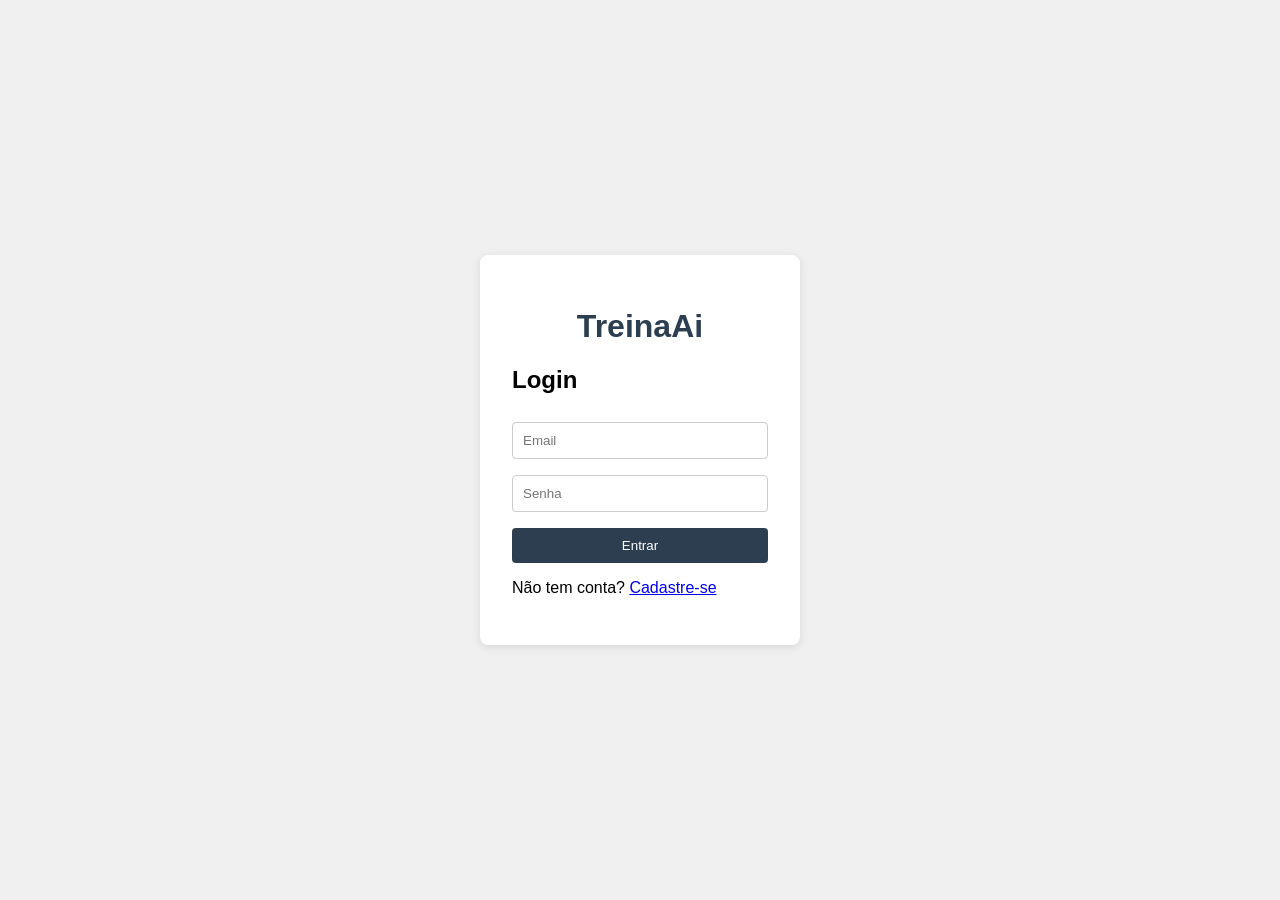
==== frontend/index.html @ c03252b3 "adiciona tela do professor com alunos inscritos" ====
<!DOCTYPE html>
<html lang="pt-br">
<head>
    <meta charset="UTF-8">
    <title>TreinaAi</title>
    <link rel="stylesheet" href="style.css">
</head>
<body>
    <div class="container">
        <h1>TreinaAi</h1>

        <div id="form-login">
            <h2>Login</h2>
            <input type="email" id="login-email" placeholder="Email">
            <input type="password" id="login-senha" placeholder="Senha">
            <button onclick="fazerLogin()">Entrar</button>
            <p>Não tem conta? <a href="#" onclick="mostrarCadastro()">Cadastre-se</a></p>
        </div>

        <div id="form-cadastro" style="display: none;">
            <h2>Cadastro</h2>
            <input type="text" id="cadastro-nome" placeholder="Nome">
            <input type="email" id="cadastro-email" placeholder="Email">
            <input type="password" id="cadastro-senha" placeholder="Senha">
            
            <button onclick="fazerCadastro()">Cadastrar</button>
            <p>Já tem conta? <a href="#" onclick="mostrarLogin()">Fazer login</a></p>
        </div>
    </div>

    <script src="app.js"></script>
</body>
</html>
---- frontend/style.css ----
* {
    box-sizing: border-box;
    font-family: Arial, sans-serif;
}

body {
    background-color: #f0f0f0;
    display: flex;
    justify-content: center;
    align-items: center;
    height: 100vh;
    margin: 0;
}

.container {
    background: white;
    padding: 32px;
    border-radius: 8px;
    box-shadow: 0 2px 10px rgba(0, 0, 0, 0.1);
    width: 320px;
}

h1 {
    text-align: center;
    color: #2c3e50;
}

input {
    width: 100%;
    padding: 10px;
    margin: 8px 0;
    border: 1px solid #ccc;
    border-radius: 4px;
}

button {
    width: 100%;
    padding: 10px;
    background-color: #2c3e50;
    color: white;
    border: none;
    border-radius: 4px;
    cursor: pointer;
    margin-top: 8px;
}

button:hover {
    background-color: #1a252f;
}

label {
    display: flex;
    align-items: center;
    gap: 6px;
    margin: 8px 0;
}

label input {
    width: auto;
}

.erro {
    color: #e74c3c;
    font-size: 14px;
    margin-top: 8px;
}

.sucesso {
    color: #27ae60;
    font-size: 14px;
    margin-top: 8px;
}
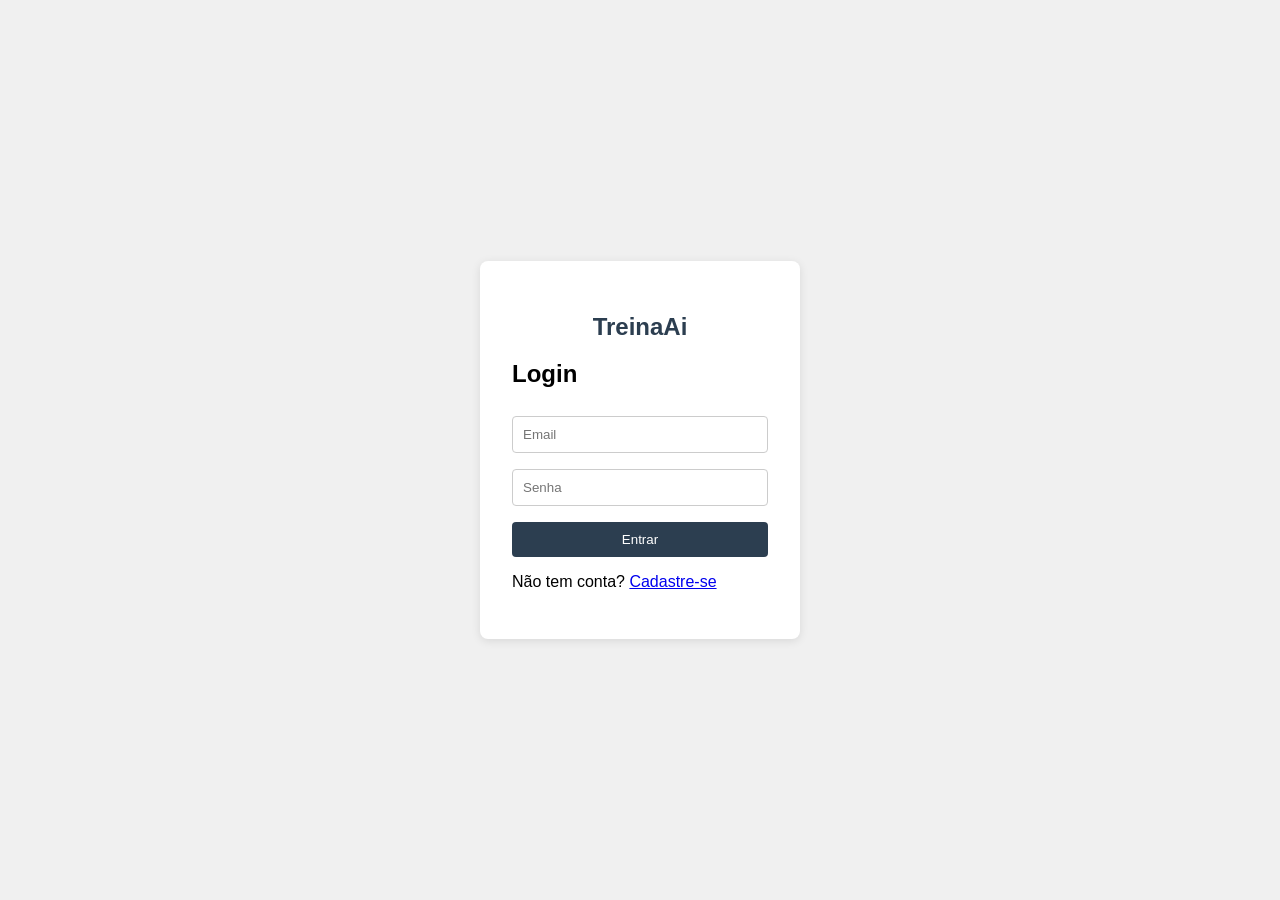
==== commit bf472503: "feature: unifica telas do frontend em uma pagina" ====
--- a/frontend/index.html
+++ b/frontend/index.html
@@ -2,32 +2,81 @@
 <html lang="pt-br">
 <head>
     <meta charset="UTF-8">
+    <meta name="viewport" content="width=device-width, initial-scale=1">
     <title>TreinaAi</title>
     <link rel="stylesheet" href="style.css">
 </head>
 <body>
-    <div class="container">
-        <h1>TreinaAi</h1>
+    <main>
+        <section id="tela-autenticacao" class="container">
+            <h1>TreinaAi</h1>
 
-        <div id="form-login">
-            <h2>Login</h2>
-            <input type="email" id="login-email" placeholder="Email">
-            <input type="password" id="login-senha" placeholder="Senha">
-            <button onclick="fazerLogin()">Entrar</button>
-            <p>Não tem conta? <a href="#" onclick="mostrarCadastro()">Cadastre-se</a></p>
-        </div>
+            <div id="form-login">
+                <h2>Login</h2>
+                <input type="email" id="login-email" placeholder="Email">
+                <input type="password" id="login-senha" placeholder="Senha">
+                <button onclick="fazerLogin()">Entrar</button>
+                <p>Não tem conta? <a href="#" onclick="mostrarCadastro()">Cadastre-se</a></p>
+            </div>
 
-        <div id="form-cadastro" style="display: none;">
-            <h2>Cadastro</h2>
-            <input type="text" id="cadastro-nome" placeholder="Nome">
-            <input type="email" id="cadastro-email" placeholder="Email">
-            <input type="password" id="cadastro-senha" placeholder="Senha">
-            
-            <button onclick="fazerCadastro()">Cadastrar</button>
-            <p>Já tem conta? <a href="#" onclick="mostrarLogin()">Fazer login</a></p>
+            <div id="form-cadastro" style="display: none;">
+                <h2>Cadastro</h2>
+                <input type="text" id="cadastro-nome" placeholder="Nome">
+                <input type="email" id="cadastro-email" placeholder="Email">
+                <input type="password" id="cadastro-senha" placeholder="Senha">
+                <button onclick="fazerCadastro()">Cadastrar</button>
+                <p>Já tem conta? <a href="#" onclick="mostrarLogin()">Fazer login</a></p>
+            </div>
+        </section>
+
+        <section id="tela-horarios" class="container container-horarios" style="display: none;">
+            <div class="topo">
+                <h1>TreinaAi</h1>
+                <button class="btn-sair" onclick="sair()">Sair</button>
+            </div>
+
+            <p>Olá, <strong id="nome-usuario"></strong>!</p>
+            <div id="link-professor" style="display: none;">
+                <p><a href="#" onclick="mostrarTelaProfessor()">Ver alunos inscritos nos meus horários</a></p>
+            </div>
+
+            <h2>Horários disponíveis</h2>
+            <div id="lista-horarios">
+                <p>Carregando...</p>
+            </div>
+
+            <h2>Meus agendamentos</h2>
+            <div id="lista-meus-agendamentos">
+                <p>Carregando...</p>
+            </div>
+        </section>
+
+        <section id="tela-professor" class="container container-horarios" style="display: none;">
+            <div class="topo">
+                <h1>TreinaAi</h1>
+                <button class="btn-sair" onclick="sair()">Sair</button>
+            </div>
+
+            <p><a href="#" onclick="mostrarTelaHorarios()">← Voltar para horários</a></p>
+            <h2>Alunos inscritos</h2>
+            <div id="lista-agendamentos">
+                <p>Carregando...</p>
+            </div>
+        </section>
+    </main>
+
+    <div id="modal-agendar" class="modal-overlay" style="display: none;">
+        <div class="modal-box">
+            <h3>Escolha a data</h3>
+            <input type="date" id="input-data">
+            <button onclick="confirmarAgendamento()">Confirmar</button>
+            <button onclick="fecharModal()" class="btn-cancelar">Cancelar</button>
         </div>
     </div>
 
     <script src="app.js"></script>
+    <script>
+        inicializarAplicacao();
+    </script>
 </body>
 </html>
--- a/frontend/style.css
+++ b/frontend/style.css
@@ -69,4 +69,53 @@
     color: #27ae60;
     font-size: 14px;
     margin-top: 8px;
+}
+
+.modal-overlay {
+    position: fixed;
+    top: 0;
+    left: 0;
+    width: 100%;
+    height: 100%;
+    background: rgba(0, 0, 0, 0.5);
+    display: flex;
+    justify-content: center;
+    align-items: center;
+}
+
+.modal-box {
+    background: white;
+    padding: 24px;
+    border-radius: 8px;
+    width: 280px;
+}
+
+.modal-box select {
+    width: 100%;
+    padding: 10px;
+    margin: 12px 0;
+    border: 1px solid #ccc;
+    border-radius: 4px;
+}
+
+.btn-cancelar {
+    background: none;
+    color: #666;
+    border: 1px solid #ccc;
+}
+
+.agendamento-card {
+    border: 1px solid #ddd;
+    border-radius: 6px;
+    padding: 12px;
+    margin-bottom: 10px;
+    display: flex;
+    justify-content: space-between;
+    align-items: center;
+}
+
+.btn-cancelar-agendamento {
+    width: auto;
+    padding: 6px 12px;
+    background-color: #e74c3c;
 }
